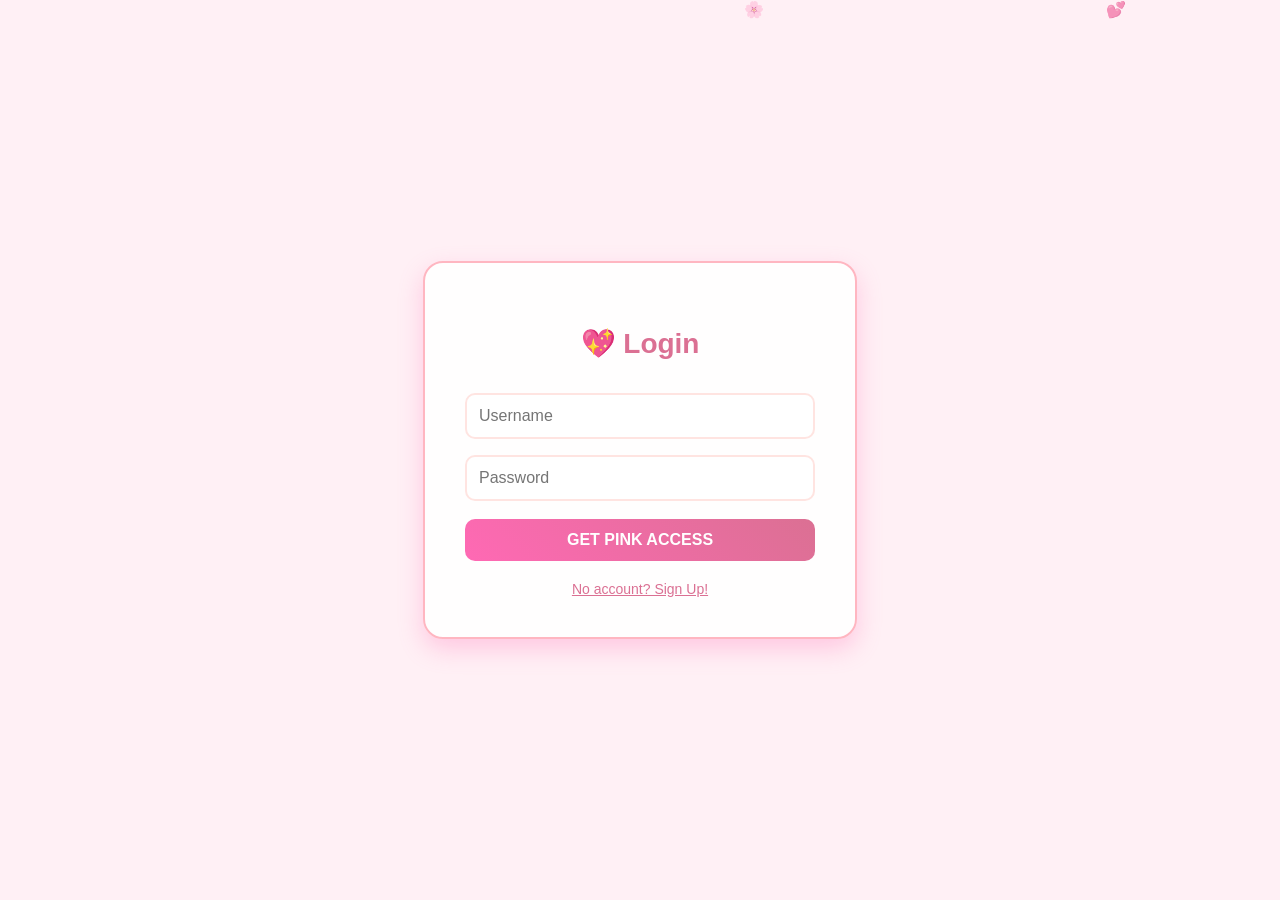
==== static/login.html @ edc8a1ca "Complete pink-themed Task Manager with JWT auth and SQLite database" ====
<!DOCTYPE html>
<html lang="en">
<head>
    <meta charset="UTF-8">
    <title>Pink Gateway</title>
    <style>
        body { font-family: 'Segoe UI', sans-serif; background: #fff0f5; display: flex; justify-content: center; align-items: center; height: 100vh; margin: 0; overflow: hidden; position: relative; }
        .hearts-bg { position: absolute; top: 0; left: 0; width: 100%; height: 100%; z-index: -1; pointer-events: none; }
        .heart { position: absolute; color: #ffb6c1; animation: float 10s linear infinite; opacity: 0.6; }
        @keyframes float { 0% { transform: translateY(110vh) rotate(0deg); opacity: 1; } 100% { transform: translateY(-20vh) rotate(360deg); opacity: 0; } }

        .login-card { background: rgba(255, 255, 255, 0.9); padding: 40px; border-radius: 20px; box-shadow: 0 10px 25px rgba(255, 105, 180, 0.3); width: 350px; border: 2px solid #ffb6c1; backdrop-filter: blur(5px); transition: 0.3s; }
        h2 { text-align: center; color: #db7093; margin-bottom: 25px; font-size: 28px; }
        input { width: 100%; padding: 12px; margin: 8px 0; border: 2px solid #ffe4e1; border-radius: 10px; box-sizing: border-box; font-size: 16px; color: #c71585; }
        input:focus { border-color: #ff69b4; outline: none; background: #fffaf0; }
        button { background: linear-gradient(45deg, #ff69b4, #db7093); color: white; border: none; padding: 12px; border-radius: 10px; width: 100%; font-weight: bold; cursor: pointer; font-size: 16px; text-transform: uppercase; margin-top: 10px; }
        
        .toggle-link { text-align: center; margin-top: 20px; font-size: 14px; color: #db7093; cursor: pointer; text-decoration: underline; }
        #message { margin-top: 15px; text-align: center; font-size: 14px; padding: 10px; border-radius: 8px; display: none; }
        .hidden { display: none; }
    </style>
</head>
<body>
    <div class="hearts-bg" id="heartsContainer"></div>

    <div class="login-card">
        <h2 id="formTitle">💖 Login</h2>
        
        <form id="loginForm">
            <input type="text" id="loginUsername" placeholder="Username" required>
            <input type="password" id="loginPassword" placeholder="Password" required>
            <button type="submit">Get Pink Access</button>
        </form>

        <form id="registerForm" class="hidden">
            <input type="text" id="regUsername" placeholder="New Username" required>
            <input type="email" id="regEmail" placeholder="Your Email" required>
            <input type="password" id="regPassword" placeholder="Strong Password" required>
            <button type="submit">Create Account</button>
        </form>

        <div id="message"></div>
        <div class="toggle-link" id="toggleLink">No account? Sign Up!</div>
    </div>

    <script>
        // Сердечки (как раньше)
        function createHeart() {
            const container = document.getElementById('heartsContainer');
            const heart = document.createElement('div');
            const emojis = ['💗', '💖', '🌸', '✨', '💕'];
            heart.className = 'heart'; heart.textContent = emojis[Math.floor(Math.random() * emojis.length)];
            heart.style.left = Math.random() * 100 + 'vw'; heart.style.animationDuration = (Math.random() * 5 + 5) + 's';
            container.appendChild(heart); setTimeout(() => heart.remove(), 10000);
        }
        setInterval(createHeart, 500);

        // Переключение между Логином и Регистрацией
        const loginForm = document.getElementById('loginForm');
        const registerForm = document.getElementById('registerForm');
        const formTitle = document.getElementById('formTitle');
        const toggleLink = document.getElementById('toggleLink');
        const message = document.getElementById('message');

        let isLogin = true;

        toggleLink.onclick = () => {
            isLogin = !isLogin;
            message.style.display = 'none';
            if (isLogin) {
                loginForm.classList.remove('hidden');
                registerForm.classList.add('hidden');
                formTitle.textContent = '💖 Login';
                toggleLink.textContent = 'No account? Sign Up!';
            } else {
                loginForm.classList.add('hidden');
                registerForm.classList.remove('hidden');
                formTitle.textContent = '🎀 Sign Up';
                toggleLink.textContent = 'Already have an account? Login';
            }
        };

        // ЛОГИКА ЛОГИНА
        loginForm.onsubmit = async (e) => {
            e.preventDefault();
            const formData = new URLSearchParams();
            formData.append('username', document.getElementById('loginUsername').value);
            formData.append('password', document.getElementById('loginPassword').value);

            const response = await fetch('/auth/token', {
                method: 'POST',
                body: formData
            });

            if (response.ok) {
                const data = await response.json();
                localStorage.setItem('accessToken', data.access_token);
                window.location.href = '/';
            } else {
                message.style.display = 'block'; message.style.color = 'red';
                message.textContent = '❌ Invalid pink credentials!';
            }
        };

        // ЛОГИКА РЕГИСТРАЦИИ
        registerForm.onsubmit = async (e) => {
            e.preventDefault();
            const username = document.getElementById('regUsername').value;
            const email = document.getElementById('regEmail').value;
            const password = document.getElementById('regPassword').value;

            // Отправляем как query параметры, как требует твой Python код
            const url = `/auth/register?username=${encodeURIComponent(username)}&email=${encodeURIComponent(email)}&password=${encodeURIComponent(password)}`;

            const response = await fetch(url, { method: 'POST' });

            if (response.ok) {
                message.style.display = 'block'; message.style.color = 'green';
                message.textContent = '✨ Success! Now please login.';
                registerForm.reset();
                setTimeout(() => toggleLink.click(), 2000); // Возвращаемся на логин через 2 сек
            } else {
                const err = await response.json();
                message.style.display = 'block'; message.style.color = 'red';
                message.textContent = '❌ Error: ' + (err.detail || 'Registration failed');
            }
        };
    </script>
</body>
</html>
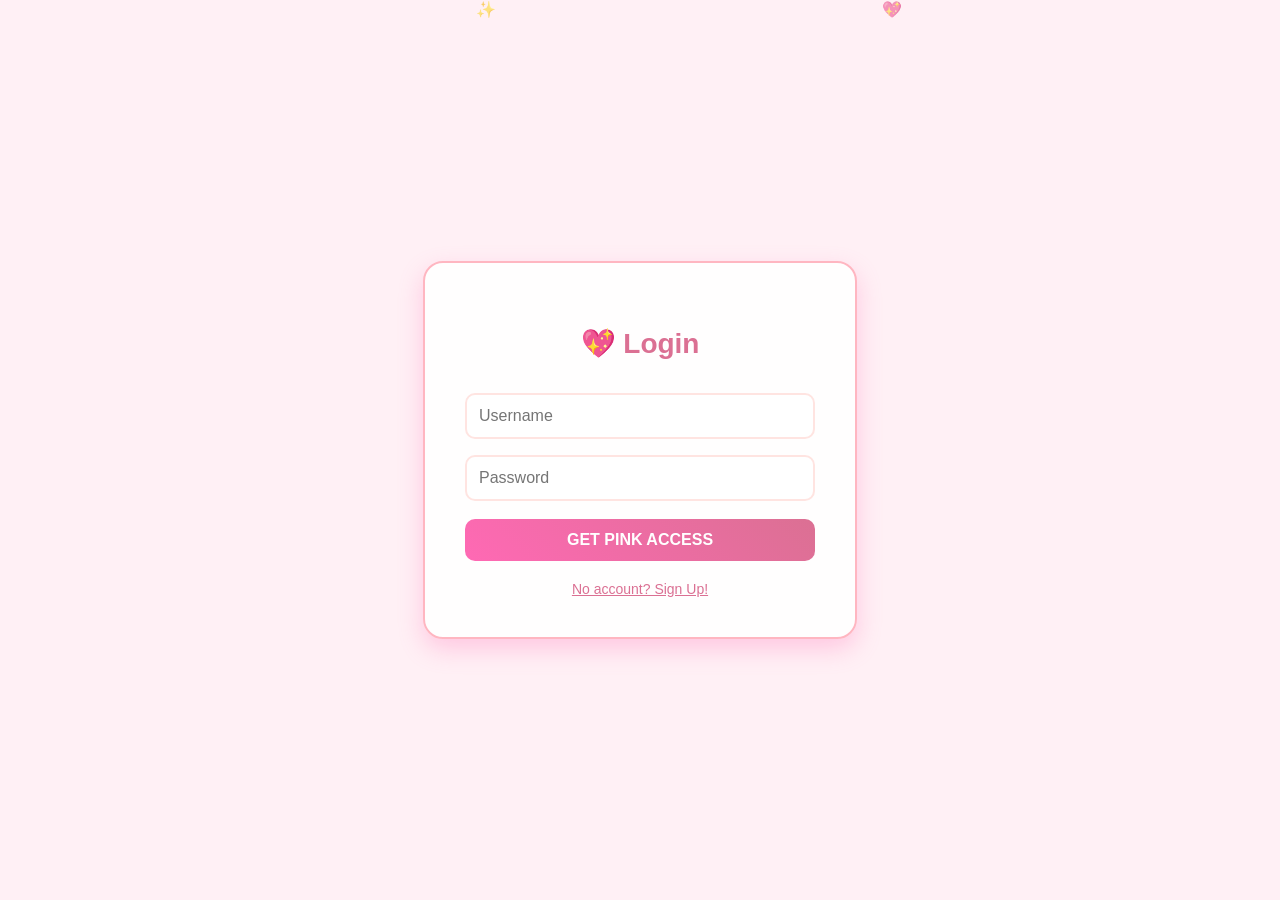
==== commit b4c80fc4: "🚀 ULTRA FINAL: Professional Pink Aesthetic README with Full Logic" ====
--- a/static/login.html
+++ b/static/login.html
@@ -44,7 +44,7 @@
     </div>
 
     <script>
-        // Сердечки (как раньше)
+        // Background animation: Floating heart elements
         function createHeart() {
             const container = document.getElementById('heartsContainer');
             const heart = document.createElement('div');
@@ -55,7 +55,7 @@
         }
         setInterval(createHeart, 500);
 
-        // Переключение между Логином и Регистрацией
+        // UI Logic: Toggle between Login and Registration views
         const loginForm = document.getElementById('loginForm');
         const registerForm = document.getElementById('registerForm');
         const formTitle = document.getElementById('formTitle');
@@ -80,7 +80,7 @@
             }
         };
 
-        // ЛОГИКА ЛОГИНА
+        // Authentication: Handle user login request
         loginForm.onsubmit = async (e) => {
             e.preventDefault();
             const formData = new URLSearchParams();
@@ -102,14 +102,14 @@
             }
         };
 
-        // ЛОГИКА РЕГИСТРАЦИИ
+        // Registration: Handle new account creation request
         registerForm.onsubmit = async (e) => {
             e.preventDefault();
             const username = document.getElementById('regUsername').value;
             const email = document.getElementById('regEmail').value;
             const password = document.getElementById('regPassword').value;
 
-            // Отправляем как query параметры, как требует твой Python код
+            // Transmit registration data via query parameters as required by backend
             const url = `/auth/register?username=${encodeURIComponent(username)}&email=${encodeURIComponent(email)}&password=${encodeURIComponent(password)}`;
 
             const response = await fetch(url, { method: 'POST' });
@@ -118,7 +118,7 @@
                 message.style.display = 'block'; message.style.color = 'green';
                 message.textContent = '✨ Success! Now please login.';
                 registerForm.reset();
-                setTimeout(() => toggleLink.click(), 2000); // Возвращаемся на логин через 2 сек
+                setTimeout(() => toggleLink.click(), 2000); // Redirect to login view after delay
             } else {
                 const err = await response.json();
                 message.style.display = 'block'; message.style.color = 'red';
